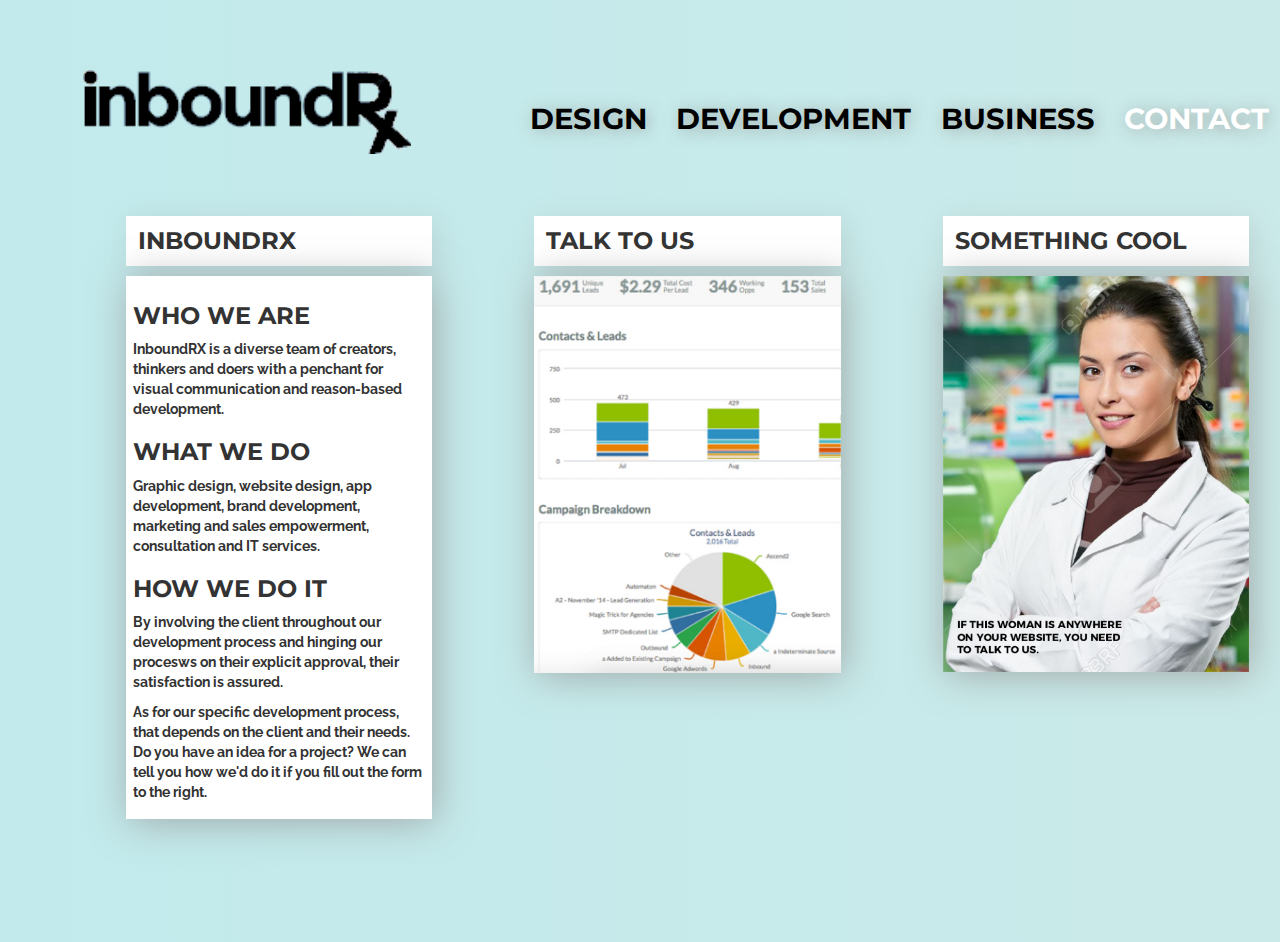
==== contact.html @ 0d72cd39 "add contacts page" ====
<!DOCTYPE html>
<html>
  <head>
    <link href="css/bootstrap.css" rel="stylesheet" type="text/css">
    <link href="css/styles.css" rel="stylesheet" type="text/css">
    <link href="https://fonts.googleapis.com/css?family=Montserrat:700|Raleway:700" rel="stylesheet">
    <meta charset="utf-8">
    <title>InboundRx</title>
  </head>
  <header>
    <div class="row">
      <img class="col-md-3 logo" src="images/logo.png" alt="InboundRx logo">
      <div class="col-md-8 col-md-offset-0 main-navigation">
        <a class="menu-items" href="#">DESIGN</a><a class="menu-items" href="#">DEVELOPMENT</a><a class="menu-items" href="#">BUSINESS</a><a class="menu-items current-page" href="#">CONTACT</a>
      </div>
    </div>
  </header>
  <body>
    <div class="row business-content">
      <div class="col-md-3 box-section">
        <h3 class="section-main-titles">INBOUNDRX</h3>
        <div class="boxed-text">
          <h3 class="boxed-text-header">WHO WE ARE</h3>
          <p class="boxed-text-content">InboundRX is a diverse team of creators, thinkers and doers with a penchant for visual communication and reason-based development.</p>

          <h3 class="boxed-text-header">WHAT WE DO</h3>
          <p class="boxed-text-content">Graphic design, website design, app development, brand development, marketing and sales empowerment, consultation and IT services.</p>

          <h3 class="boxed-text-header">HOW WE DO IT</h3>
          <p class="boxed-text-content">By involving the client throughout our development process and hinging our procesws on their explicit approval, their satisfaction is assured.</p>

          <p class="boxed-text-content">As for our specific development process, that depends on the client and their needs. Do you have an idea for a project? We can tell you how we'd do it if you fill out the form to the right.</p>
        </div>
      </div>
      <div class="col-md-3 col-md-offset-1 box-section">
        <h3 class="section-main-titles">TALK TO US</h3>
        <img class="boxed-image" src="images/business-marketing.png" alt="">
      </div>
      <div class="col-md-3 col-md-offset-1 box-section">
        <h3 class="section-main-titles">SOMETHING COOL</h3>
        <img class="boxed-image" src="images/contact-something-cool.png" alt="">
      </div>
    </div>
  </body>
</html>
---- css/styles.css ----
/*GRADIENT BACKGROUND*/

html, body {
	width: 100%;
	height: 100%;
    margin: 0;
    padding: 0;
}

body {
	background: linear-gradient(90deg, #c2eaec, #f4ebda);
	background-size: 600% 600%;
	-webkit-animation: Gradient 20s ease infinite;
	-moz-animation: Gradient 20s ease infinite;
	animation: Gradient 20s ease infinite;
}

@-webkit-keyframes Gradient {
	0%{background-position:0% 50%}
	50%{background-position:100% 50%}
	100%{background-position:0% 50%}
}

@-moz-keyframes Gradient {
	0%{background-position:0% 50%}
	50%{background-position:100% 50%}
	100%{background-position:0% 50%}
}

@keyframes Gradient {
	0%{background-position:0% 50%}
	50%{background-position:100% 50%}
	100%{background-position:0% 50%}
}

/*HEADER*/

header > .row {
  margin-top: 3em;
  margin-bottom: 3em;
}
.menu-items {
  font-family: 'Montserrat', sans-serif;
  font-size: 2.1em;
  margin-right: .5em;
  margin-left: .5em;
  font-weight: bold;
  color: black;
  text-shadow: 2px 2px 15px rgba(150, 150, 150, 0.77);
}

.current-page {
  color: white !important;
}

.main-navigation {
  margin-top: 4em;
  text-align: right;
}

a:hover {
  font-family: 'Montserrat', sans-serif;
  font-size: 2.1em;
  color: white !important;
  font-weight: normal;
  font-weight: bold;
  text-shadow: 2px 2px 15px rgba(150, 150, 150, 0.77);
}

a {
  text-decoration: none !important;
}

a:visited {
  color: black;
}

.logo {
  margin-left: 3em;
  margin-top: 2em;
}


/*BODY*/
body {
  margin-left: 4em;
  margin-right: 4em;
}

.section-main-titles {
  background: white;
  font-weight: bolder;
  font-family: 'Montserrat', sans-serif;
  margin-right: 3em;
  padding: .5em;
  width: 100%;
  box-shadow: .2em .2em 26px 0px rgba(150,150,150,0.25);
}

.boxed-text {
  width: 100%;
  box-shadow: .2em .2em 37px rgba(150, 150, 150,0.80);
  background: white;
  margin-right: 3em;
  padding: .5em;
}

.boxed-text-content {
  font-weight: bolder !important;
  font-family: 'Raleway', sans-serif;
}

.boxed-text-header {
  font-weight: bolder;
  font-family: 'Montserrat', sans-serif;
}

.boxed-image {
  width: 100%;
  box-shadow: .2em .2em 37px rgba(150, 150, 150,0.80);
}

.business-content {
  margin-top: 2em;
  margin-bottom: 10em;
  margin-left: 5em;
}
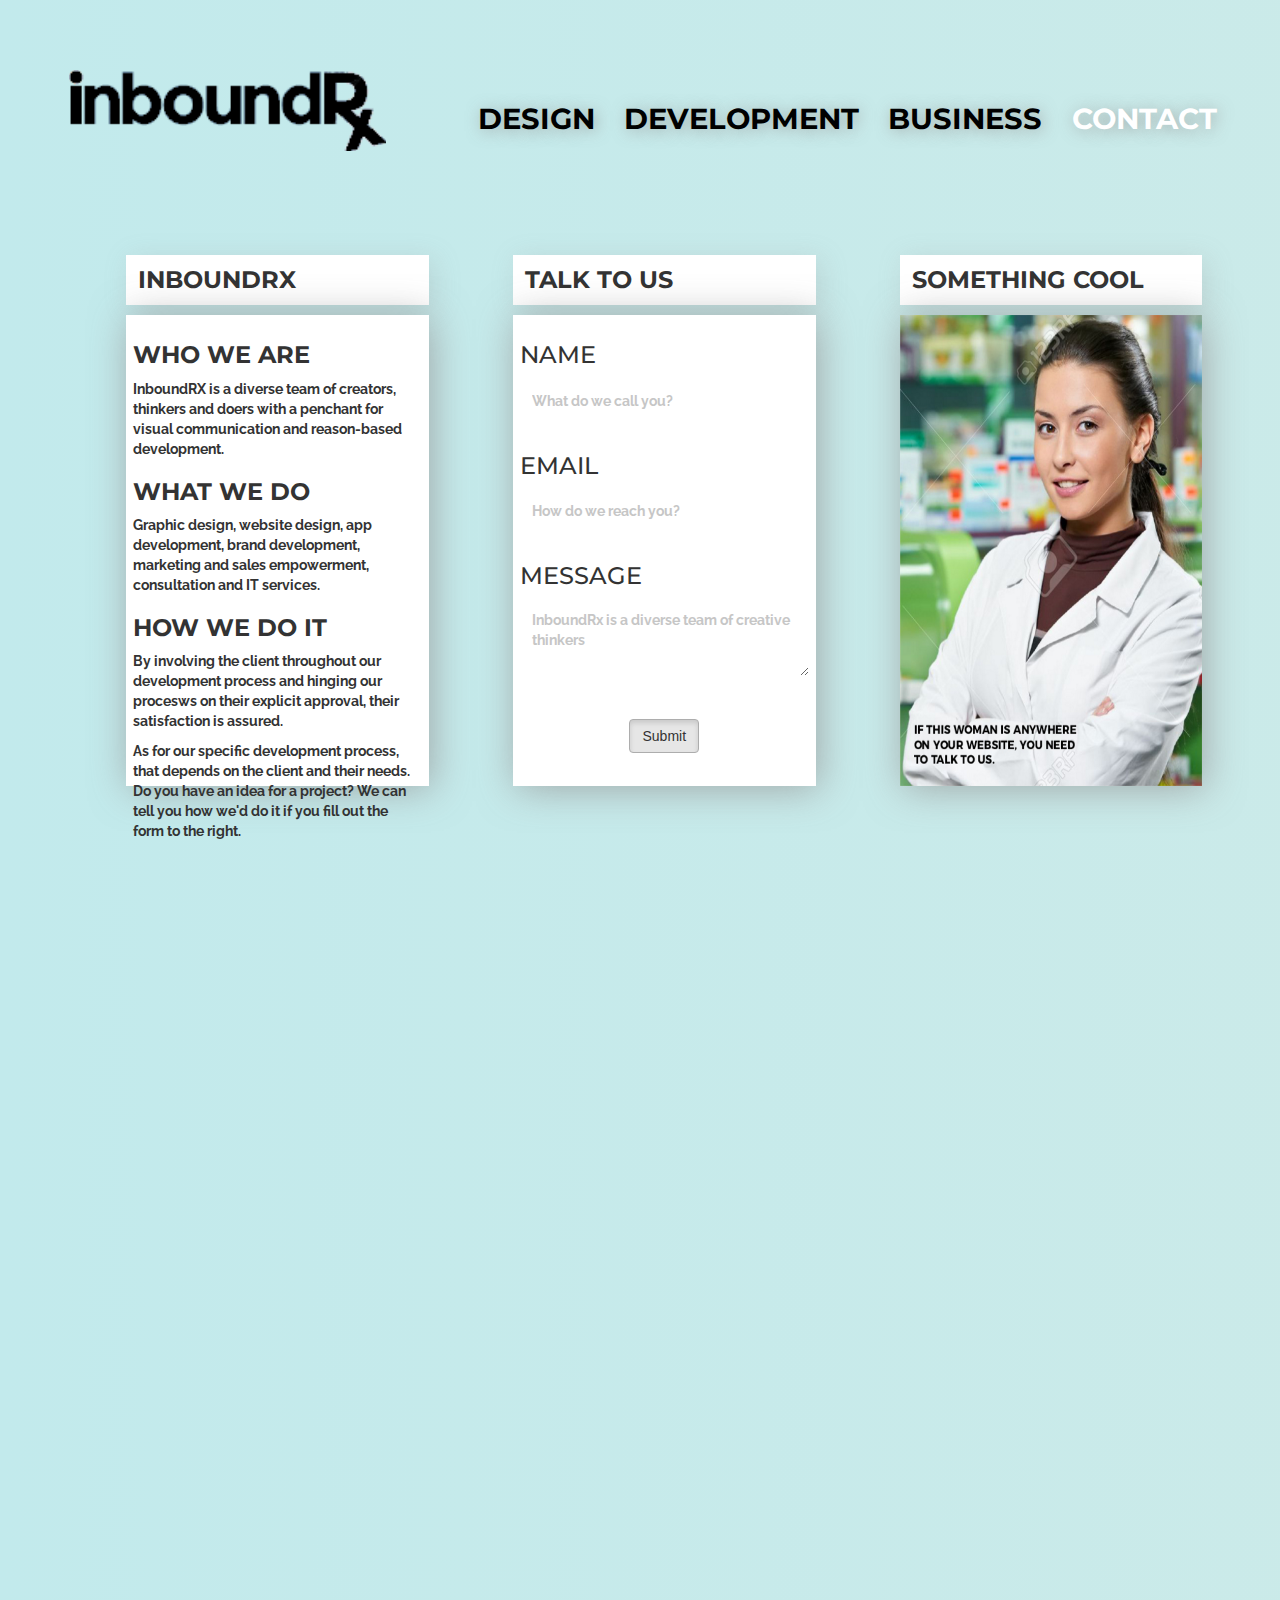
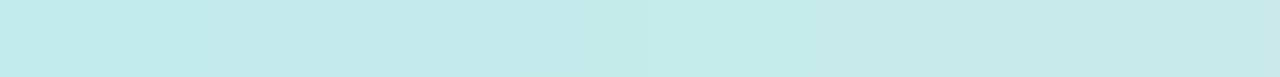
==== commit 01de130f: "add completed contacts page" ====
--- a/contact.html
+++ b/contact.html
@@ -34,7 +34,24 @@
       </div>
       <div class="col-md-3 col-md-offset-1 box-section">
         <h3 class="section-main-titles">TALK TO US</h3>
-        <img class="boxed-image" src="images/business-marketing.png" alt="">
+        <div class="boxed-text">
+          <form>
+            <div class="form-group">
+              <label for="userName"><h3>NAME</h3></label>
+              <input type="text" class="form-control" id="userName" placeholder="What do we call you?">
+            </div>
+            <div class="form-group">
+              <label for="userEmail"><h3>EMAIL</h3></label>
+              <input type="email" class="form-control" id="userEmail" placeholder="How do we reach you?">
+            </div>
+            <div class="form-group">
+              <label for="userMessage"><h3>MESSAGE</h3></label>
+              <textarea class="form-control" rows="3" placeholder="InboundRx is a diverse team of creative thinkers"></textarea>
+
+            </div>
+            <button type="submit" class="btn btn-default active">Submit</button>
+            </form>
+        </div>
       </div>
       <div class="col-md-3 col-md-offset-1 box-section">
         <h3 class="section-main-titles">SOMETHING COOL</h3>
--- a/css/styles.css
+++ b/css/styles.css
@@ -1,13 +1,14 @@
 /*GRADIENT BACKGROUND*/
 
-html, body {
+/*html, body {
 	width: 100%;
 	height: 100%;
     margin: 0;
     padding: 0;
-}
+}*/
 
 body {
+  margin-left: 3em;
 	background: linear-gradient(90deg, #c2eaec, #f4ebda);
 	background-size: 600% 600%;
 	-webkit-animation: Gradient 20s ease infinite;
@@ -82,10 +83,6 @@
 
 
 /*BODY*/
-body {
-  margin-left: 4em;
-  margin-right: 4em;
-}
 
 .section-main-titles {
   background: white;
@@ -99,6 +96,7 @@
 
 .boxed-text {
   width: 100%;
+  height: 33.6em;
   box-shadow: .2em .2em 37px rgba(150, 150, 150,0.80);
   background: white;
   margin-right: 3em;
@@ -110,18 +108,40 @@
   font-family: 'Raleway', sans-serif;
 }
 
-.boxed-text-header {
-  font-weight: bolder;
-  font-family: 'Montserrat', sans-serif;
+.boxed-text-header, form > div > label {
+  font-weight: bolder !important;
+  font-family: 'Montserrat', sans-serif !important;
 }
 
 .boxed-image {
   width: 100%;
+  height: 33.6em;
   box-shadow: .2em .2em 37px rgba(150, 150, 150,0.80);
+}
+
+.box-section {
+  margin: 3em;
+  height: 90em !important;
 }
 
 .business-content {
   margin-top: 2em;
   margin-bottom: 10em;
-  margin-left: 5em;
+  margin-left: 3em;
 }
+
+.form-control {
+  border: none;
+  font-weight: bolder !important;
+  font-family: 'Raleway', sans-serif;
+  -webkit-box-shadow: none;
+}
+
+.form-control::-webkit-input-placeholder {
+  color: #C6C6C6;
+}
+
+button {
+  margin-left: 38%;
+  margin-top: 2em;
+}
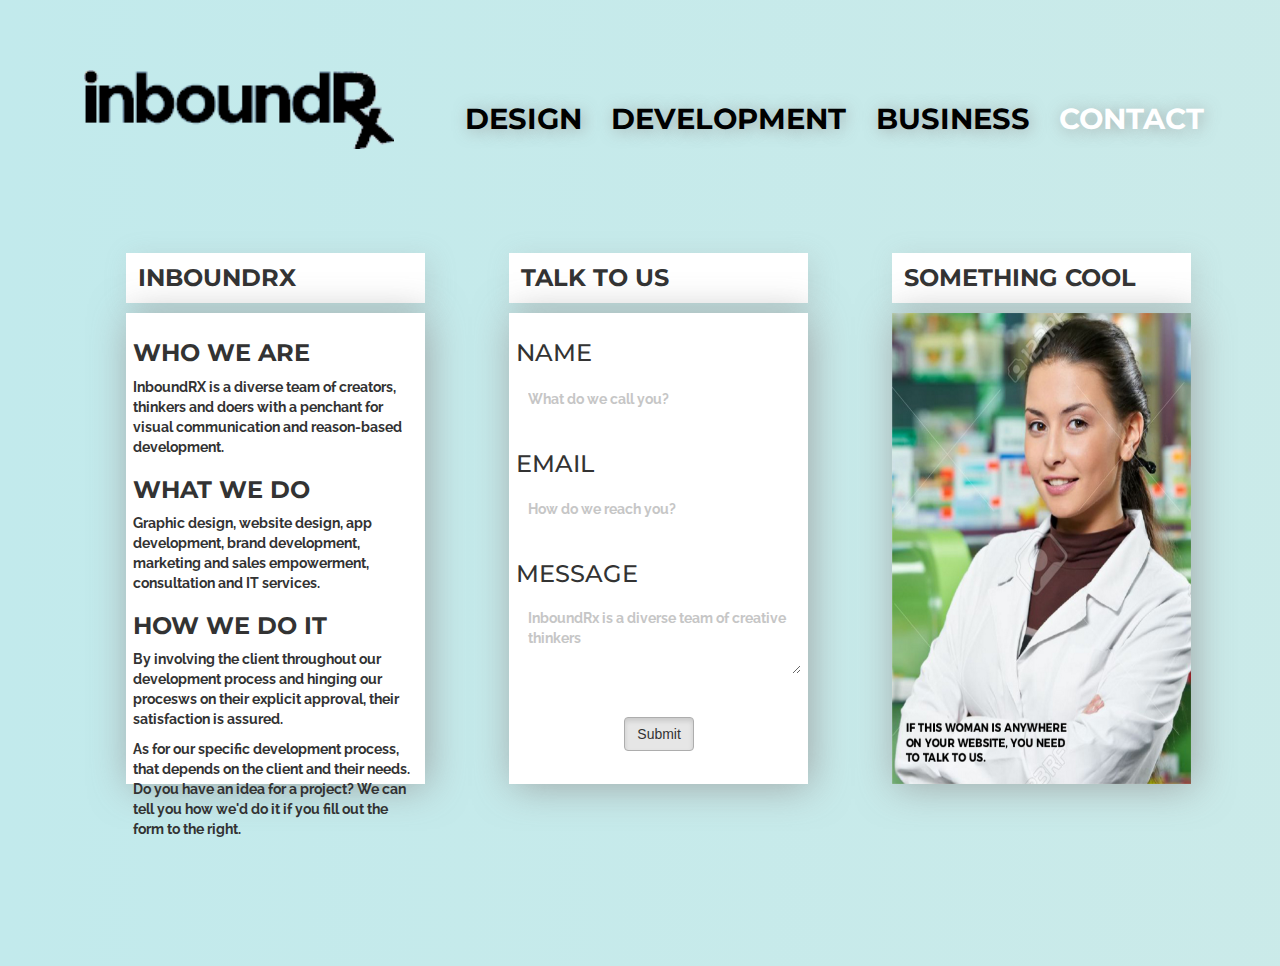
==== commit a9f3b260: "add a tags and links" ====
--- a/contact.html
+++ b/contact.html
@@ -11,7 +11,7 @@
     <div class="row">
       <img class="col-md-3 logo" src="images/logo.png" alt="InboundRx logo">
       <div class="col-md-8 col-md-offset-0 main-navigation">
-        <a class="menu-items" href="#">DESIGN</a><a class="menu-items" href="#">DEVELOPMENT</a><a class="menu-items" href="#">BUSINESS</a><a class="menu-items current-page" href="#">CONTACT</a>
+        <a class="menu-items" href="design.html">DESIGN</a><a class="menu-items" href="development.html">DEVELOPMENT</a><a class="menu-items" href="index.html">BUSINESS</a><a class="menu-items current-page" href="contact.html">CONTACT</a>
       </div>
     </div>
   </header>
--- a/css/styles.css
+++ b/css/styles.css
@@ -1,11 +1,7 @@
-/*GRADIENT BACKGROUND*/
-
-/*html, body {
-	width: 100%;
-	height: 100%;
-    margin: 0;
-    padding: 0;
-}*/
+.row  {
+  margin-left: 0px;
+  margin-right: 0px;
+}
 
 body {
   margin-left: 3em;
@@ -121,7 +117,6 @@
 
 .box-section {
   margin: 3em;
-  height: 90em !important;
 }
 
 .business-content {
@@ -145,3 +140,50 @@
   margin-left: 38%;
   margin-top: 2em;
 }
+
+.page-subheaders {
+  margin-top: 5em;
+  margin-left: 3em;
+}
+
+.page-detail {
+  margin-bottom: 10em;
+  background: white;
+  margin-left: -3em;
+  padding-top: 2em;
+  height: 44em;
+}
+
+.margin-offset {
+  margin-left: 6em;
+}
+
+.current-subfolder {
+  color: #B3B3B3;
+}
+
+.mini-box {
+  box-shadow: .2em .2em 37px rgba(150, 150, 150,0.80);
+  margin-bottom: 2em;
+  margin-left: 4.5em;
+  margin-right: 1em;
+}
+
+.mini-box-text {
+  padding-left: .5em;
+  padding-bottom: .75em;
+}
+
+.mini-boxed-image {
+  width: 100%;
+  height: 19.5em;
+}
+
+.scroll {
+  overflow-y: scroll;
+  height: 40em;
+}
+
+.north {
+  height: 7.4em;
+}
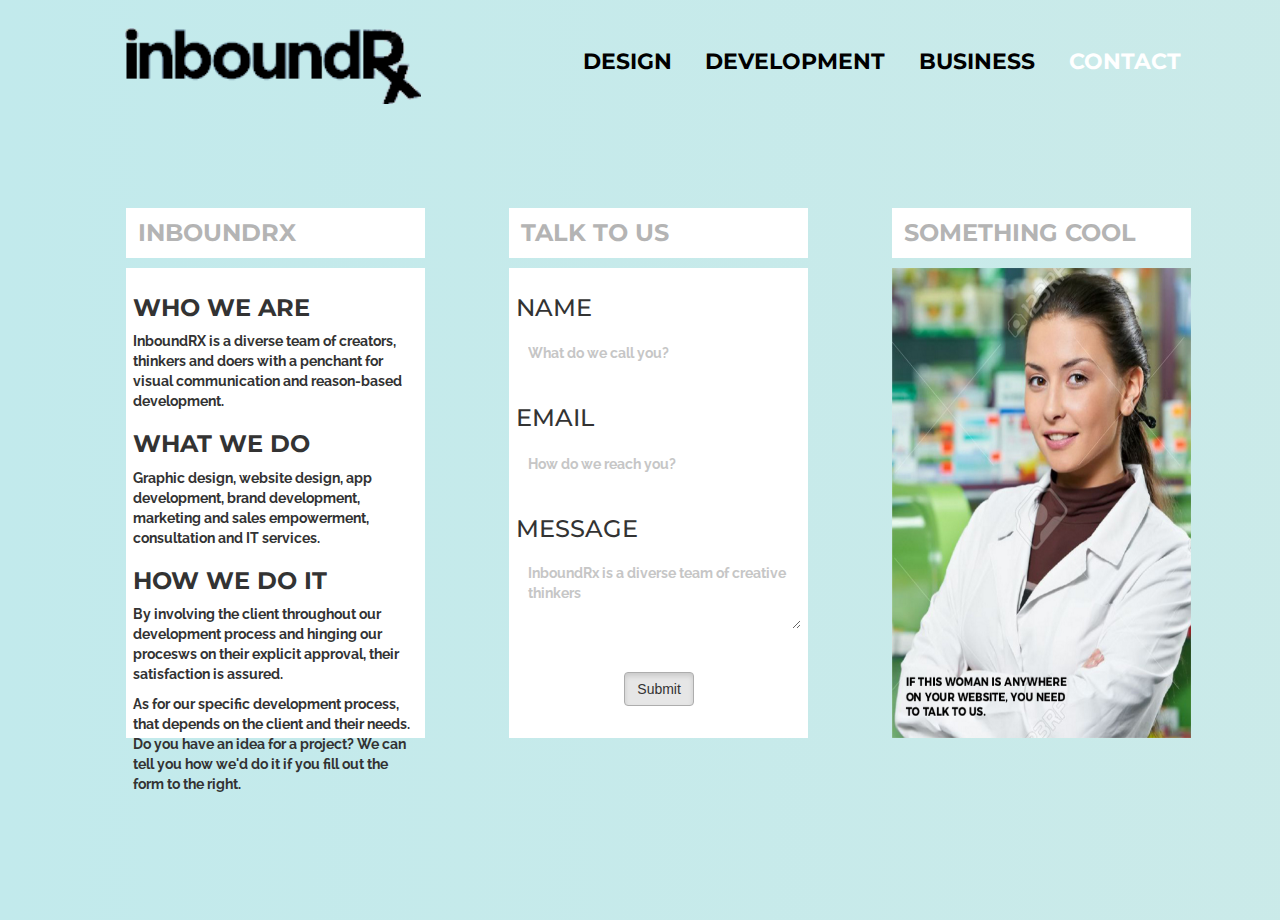
==== commit d75879bf: "change column size on main nav" ====
--- a/contact.html
+++ b/contact.html
@@ -10,7 +10,16 @@
   <header>
     <div class="row">
       <img class="col-md-3 logo" src="images/logo.png" alt="InboundRx logo">
-      <div class="col-md-8 col-md-offset-0 main-navigation">
+      <div class="dropdown col-md 8">
+        <span><img src="images/dropdown.png" alt=""></span>
+        <div class="dropdown-content">
+          <p><a class="menu-items" href="design.html">DESIGN</a></p>
+          <p><a class="menu-items" href="development.html">DEVELOPMENT</a></p>
+          <p><a class="menu-items" href="index.html">BUSINESS</a></p>
+          <p><a class="menu-items" href="contact.html">CONTACT</a></p>
+        </div>
+      </div>
+      <div class="col-md-7 col-md-offset-0 main-navigation">
         <a class="menu-items" href="design.html">DESIGN</a><a class="menu-items" href="development.html">DEVELOPMENT</a><a class="menu-items" href="index.html">BUSINESS</a><a class="menu-items current-page" href="contact.html">CONTACT</a>
       </div>
     </div>
--- a/css/styles.css
+++ b/css/styles.css
@@ -30,20 +30,52 @@
 	100%{background-position:0% 50%}
 }
 
+a:-webkit-any-link {
+  text-decoration: none;
+  color: black;
+}
+
+/*DROPDOWN*/
+.dropdown {
+    position: relative;
+    display: inline-block;
+    float: right;
+    display: none;
+    margin-top: 2em;
+    margin-right: 2em;
+}
+
+.dropdown-content {
+    margin-right: 2em;
+    float: left;
+    display: none;
+
+    background-color: #f9f9f9;
+    min-width: 160px;
+    /*box-shadow: 0px 8px 16px 0px rgba(0,0,0,0.2);*/
+    padding: 12px 16px;
+    z-index: 1;
+}
+
+.dropdown:hover .dropdown-content {
+    display: block;
+}
+
 /*HEADER*/
 
 header > .row {
-  margin-top: 3em;
   margin-bottom: 3em;
+  margin-right: 1.9em;
+  margin-left: 1.9em;
 }
 .menu-items {
   font-family: 'Montserrat', sans-serif;
-  font-size: 2.1em;
-  margin-right: .5em;
+  font-size: 1.6em;
+  margin-right: 1em;
   margin-left: .5em;
   font-weight: bold;
   color: black;
-  text-shadow: 2px 2px 15px rgba(150, 150, 150, 0.77);
+  /*text-shadow: 2px 2px 15px rgba(150, 150, 150, 0.77);*/
 }
 
 .current-page {
@@ -51,49 +83,44 @@
 }
 
 .main-navigation {
-  margin-top: 4em;
+  margin-top: 3.2em;
   text-align: right;
 }
 
-a:hover {
+header > div > div > a:hover {
+  color: white !important;
+  font-weight: bold;
+  /*text-shadow: 2px 2px 15px rgba(150, 150, 150, 0.77);*/
+}
+
+.box-section > a:hover, .subpage-link > h3:hover {
   font-family: 'Montserrat', sans-serif;
-  font-size: 2.1em;
-  color: white !important;
-  font-weight: normal;
-  font-weight: bold;
-  text-shadow: 2px 2px 15px rgba(150, 150, 150, 0.77);
-}
-
-a {
-  text-decoration: none !important;
-}
-
-a:visited {
-  color: black;
+  color: black !important;
 }
 
 .logo {
-  margin-left: 3em;
-  margin-top: 2em;
-}
-
+  margin-top: 2em;
+  margin-left: 4em;
+  margin-right: 6.5em;
+}
 
 /*BODY*/
 
 .section-main-titles {
+  color: #B4B4B4 !important;
   background: white;
   font-weight: bolder;
   font-family: 'Montserrat', sans-serif;
   margin-right: 3em;
   padding: .5em;
   width: 100%;
-  box-shadow: .2em .2em 26px 0px rgba(150,150,150,0.25);
+  /*box-shadow: .2em .2em 26px 0px rgba(150,150,150,0.25);*/
 }
 
 .boxed-text {
   width: 100%;
   height: 33.6em;
-  box-shadow: .2em .2em 37px rgba(150, 150, 150,0.80);
+  /*box-shadow: .2em .2em 37px rgba(150, 150, 150,0.80);*/
   background: white;
   margin-right: 3em;
   padding: .5em;
@@ -112,7 +139,7 @@
 .boxed-image {
   width: 100%;
   height: 33.6em;
-  box-shadow: .2em .2em 37px rgba(150, 150, 150,0.80);
+  /*box-shadow: .2em .2em 37px rgba(150, 150, 150,0.80);*/
 }
 
 .box-section {
@@ -142,7 +169,7 @@
 }
 
 .page-subheaders {
-  margin-top: 5em;
+  margin-top: 2em;
   margin-left: 3em;
 }
 
@@ -159,11 +186,11 @@
 }
 
 .current-subfolder {
-  color: #B3B3B3;
+  color: black !important;
 }
 
 .mini-box {
-  box-shadow: .2em .2em 37px rgba(150, 150, 150,0.80);
+  /*box-shadow: .2em .2em 37px rgba(150, 150, 150,0.80);*/
   margin-bottom: 2em;
   margin-left: 4.5em;
   margin-right: 1em;
@@ -179,11 +206,23 @@
   height: 19.5em;
 }
 
-.scroll {
-  overflow-y: scroll;
-  height: 40em;
-}
-
-.north {
-  height: 7.4em;
-}
+@media screen and (max-width: 1110px) {
+  body > div > .col-md-3 {
+    width: 80%;
+  }
+  .main-navigation {
+    display: none;
+  }
+  .dropdown {
+    display: block;
+  }
+}
+
+@media screen and (max-width: 580px) {
+  .boxed-image {
+    display: none;
+  }
+  body > div > .col-md-3 {
+    margin-left: 0em;
+  }
+}
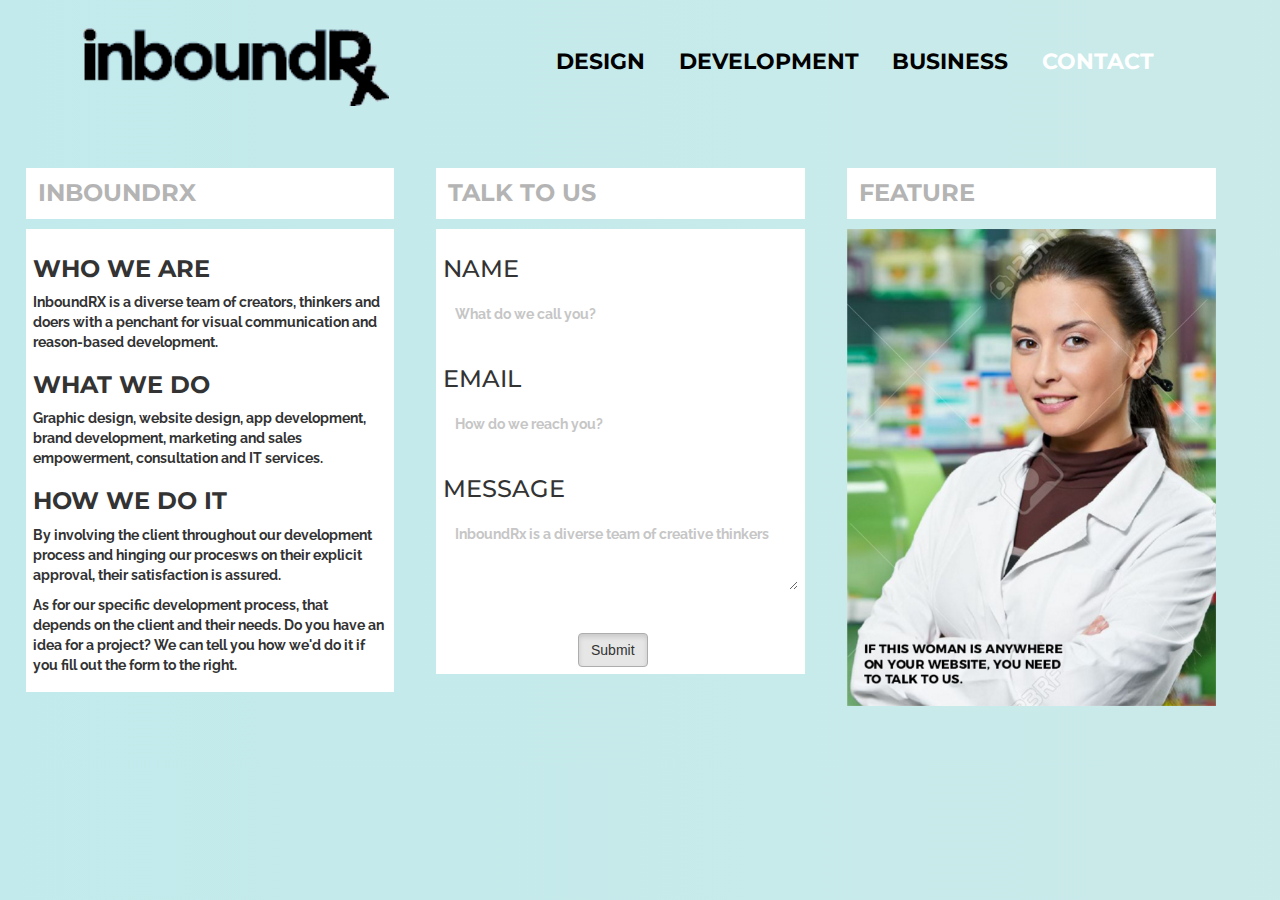
==== commit c9ca2b7a: "redue site for responsive scaled images" ====
--- a/contact.html
+++ b/contact.html
@@ -3,14 +3,14 @@
   <head>
     <link href="css/bootstrap.css" rel="stylesheet" type="text/css">
     <link href="css/styles.css" rel="stylesheet" type="text/css">
-    <link href="https://fonts.googleapis.com/css?family=Montserrat:700|Raleway:700" rel="stylesheet">
+    <link href="https://fonts.googleapis.com/css?family=Montserrat|Raleway" rel="stylesheet">
     <meta charset="utf-8">
     <title>InboundRx</title>
   </head>
   <header>
     <div class="row">
-      <img class="col-md-3 logo" src="images/logo.png" alt="InboundRx logo">
-      <div class="dropdown col-md 8">
+      <img class="col-xs-3 logo" src="images/logo.png" alt="InboundRx logo">
+      <div class="dropdown col-xs 8">
         <span><img src="images/dropdown.png" alt=""></span>
         <div class="dropdown-content">
           <p><a class="menu-items" href="design.html">DESIGN</a></p>
@@ -19,14 +19,14 @@
           <p><a class="menu-items" href="contact.html">CONTACT</a></p>
         </div>
       </div>
-      <div class="col-md-7 col-md-offset-0 main-navigation">
+      <div class="col-xs-7 col-xs-offset-0 main-navigation">
         <a class="menu-items" href="design.html">DESIGN</a><a class="menu-items" href="development.html">DEVELOPMENT</a><a class="menu-items" href="index.html">BUSINESS</a><a class="menu-items current-page" href="contact.html">CONTACT</a>
       </div>
     </div>
   </header>
   <body>
     <div class="row business-content">
-      <div class="col-md-3 box-section">
+      <div class="col-xs-3 box-section">
         <h3 class="section-main-titles">INBOUNDRX</h3>
         <div class="boxed-text">
           <h3 class="boxed-text-header">WHO WE ARE</h3>
@@ -41,7 +41,7 @@
           <p class="boxed-text-content">As for our specific development process, that depends on the client and their needs. Do you have an idea for a project? We can tell you how we'd do it if you fill out the form to the right.</p>
         </div>
       </div>
-      <div class="col-md-3 col-md-offset-1 box-section">
+      <div class="col-xs-3 box-section center-box">
         <h3 class="section-main-titles">TALK TO US</h3>
         <div class="boxed-text">
           <form>
@@ -56,14 +56,13 @@
             <div class="form-group">
               <label for="userMessage"><h3>MESSAGE</h3></label>
               <textarea class="form-control" rows="3" placeholder="InboundRx is a diverse team of creative thinkers"></textarea>
-
             </div>
             <button type="submit" class="btn btn-default active">Submit</button>
-            </form>
+          </form>
         </div>
       </div>
-      <div class="col-md-3 col-md-offset-1 box-section">
-        <h3 class="section-main-titles">SOMETHING COOL</h3>
+      <div class="col-xs-3 box-section">
+        <h3 class="section-main-titles">FEATURE</h3>
         <img class="boxed-image" src="images/contact-something-cool.png" alt="">
       </div>
     </div>
--- a/css/styles.css
+++ b/css/styles.css
@@ -1,10 +1,11 @@
-.row  {
-  margin-left: 0px;
-  margin-right: 0px;
+html {
+    -webkit-box-sizing: border-box; /* Safari/Chrome, other WebKit */
+    -moz-box-sizing: border-box;    /* Firefox */
+    box-sizing: border-box;
 }
 
 body {
-  margin-left: 3em;
+
 	background: linear-gradient(90deg, #c2eaec, #f4ebda);
 	background-size: 600% 600%;
 	-webkit-animation: Gradient 20s ease infinite;
@@ -37,7 +38,7 @@
 
 /*DROPDOWN*/
 .dropdown {
-    position: relative;
+    position: absolute;
     display: inline-block;
     float: right;
     display: none;
@@ -47,7 +48,7 @@
 
 .dropdown-content {
     margin-right: 2em;
-    float: left;
+
     display: none;
 
     background-color: #f9f9f9;
@@ -64,9 +65,7 @@
 /*HEADER*/
 
 header > .row {
-  margin-bottom: 3em;
-  margin-right: 1.9em;
-  margin-left: 1.9em;
+  margin: 0em 1.9em 3em 1.9em;
 }
 .menu-items {
   font-family: 'Montserrat', sans-serif;
@@ -74,7 +73,6 @@
   margin-right: 1em;
   margin-left: .5em;
   font-weight: bold;
-  color: black;
   /*text-shadow: 2px 2px 15px rgba(150, 150, 150, 0.77);*/
 }
 
@@ -85,6 +83,7 @@
 .main-navigation {
   margin-top: 3.2em;
   text-align: right;
+  padding-right: 1.4em;
 }
 
 header > div > div > a:hover {
@@ -119,7 +118,6 @@
 
 .boxed-text {
   width: 100%;
-  height: 33.6em;
   /*box-shadow: .2em .2em 37px rgba(150, 150, 150,0.80);*/
   background: white;
   margin-right: 3em;
@@ -138,18 +136,24 @@
 
 .boxed-image {
   width: 100%;
-  height: 33.6em;
-  /*box-shadow: .2em .2em 37px rgba(150, 150, 150,0.80);*/
+  height: auto;
 }
 
 .box-section {
-  margin: 3em;
+  width: 30%;
+}
+
+.center-box {
+  margin: 0em 3em 0em 3em;
 }
 
 .business-content {
-  margin-top: 2em;
-  margin-bottom: 10em;
-  margin-left: 3em;
+  display: block;
+  margin: 0em 2% 7em 2%;
+}
+
+.tiles {
+  margin-left: 3em !important;
 }
 
 .form-control {
@@ -168,11 +172,6 @@
   margin-top: 2em;
 }
 
-.page-subheaders {
-  margin-top: 2em;
-  margin-left: 3em;
-}
-
 .page-detail {
   margin-bottom: 10em;
   background: white;
@@ -192,13 +191,16 @@
 .mini-box {
   /*box-shadow: .2em .2em 37px rgba(150, 150, 150,0.80);*/
   margin-bottom: 2em;
-  margin-left: 4.5em;
   margin-right: 1em;
+  width: 100%;
+  background: white;
+  height: 30em;
 }
 
 .mini-box-text {
   padding-left: .5em;
   padding-bottom: .75em;
+  background: white;
 }
 
 .mini-boxed-image {
@@ -206,23 +208,93 @@
   height: 19.5em;
 }
 
-@media screen and (max-width: 1110px) {
-  body > div > .col-md-3 {
-    width: 80%;
-  }
-  .main-navigation {
-    display: none;
-  }
-  .dropdown {
-    display: block;
-  }
-}
-
-@media screen and (max-width: 580px) {
-  .boxed-image {
-    display: none;
-  }
-  body > div > .col-md-3 {
-    margin-left: 0em;
-  }
-}
+/*SCROLL*/
+
+.scrollbar {
+  overflow-y: scroll;
+  height: 30em;
+}
+
+#style-3::-webkit-scrollbar-track
+{
+	-webkit-box-shadow: inset 0 0 6px rgba(0,0,0,0.3);
+	background-color: #F5F5F5;
+}
+
+#style-3::-webkit-scrollbar
+{
+	width: 6px;
+	background-color: #F5F5F5;
+}
+
+#style-3::-webkit-scrollbar-thumb
+{
+	background-color: #B4B4B4;
+}
+
+/*@media screen and (min-width: 1850px) {*/
+/*  header > div > .col-md-7, header > div > .col-md-xs {*/
+/*    width: 90%;*/
+/*  }*/
+/*}*/
+
+/*@media screen and (min-width: 1050px) {*/
+/*  .boxed-text {*/
+/*    font-size: inherit;*/
+/*  }*/
+/*  body {*/
+/*    width: 90%;*/
+/*    margin: 16px auto;*/
+/*    padding: 16px;*/
+/*    position:relative;*/
+/*  }*/
+/*}*/
+
+/*@media screen and (min-width: 1275px) {*/
+/*  body {*/
+/*    margin-left: 0em;*/
+/*  }*/
+
+/*  .box-section {*/
+/*    margin-right: 3.7%;*/
+/*    margin-left: 3.7%;*/
+/*  }*/
+/*  .main-navigation {*/
+/*    display: none;*/
+/*  }*/
+
+/*  .dropdown {*/
+/*    display: block;*/
+/*  }*/
+/*}*/
+
+/*@media screen and (max-width: 1051px) {*/
+/*  .box-section {*/
+/*    width: 25%;*/
+/*  }*/
+/*}*/
+
+/*@media screen and (max-width: 900px) {*/
+/*  .section-main-titles {*/
+/*    font-size: medium;*/
+/*  }*/
+/*}*/
+
+/*@media screen and (max-width: 680px) {*/
+/*  .boxed-image {*/
+/*    display: none;*/
+/*  }*/
+
+/*  .box-section {*/
+/*    width: 80%;*/
+/*    margin-right: 4em;*/
+/*  }*/
+
+/*  .section-main-titles {*/
+/*    margin-right: 4em;*/
+/*  }*/
+
+/*  .logo {*/
+/*    margin-left: 2em !important;*/
+/*  }*/
+/*}*/
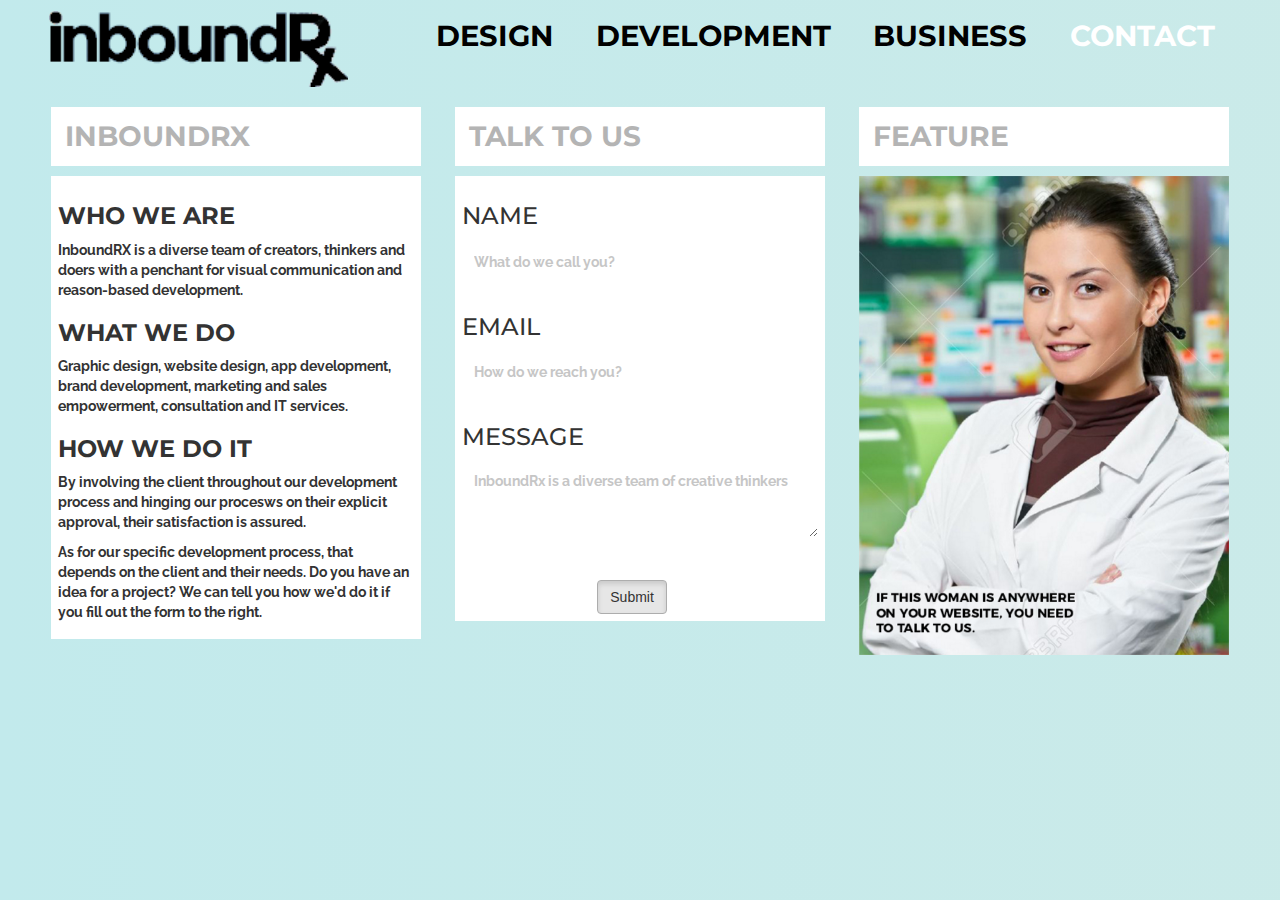
==== commit 4b71f627: "add media queries to header text" ====
--- a/contact.html
+++ b/contact.html
@@ -9,18 +9,17 @@
   </head>
   <header>
     <div class="row">
-      <img class="col-xs-3 logo" src="images/logo.png" alt="InboundRx logo">
-      <div class="dropdown col-xs 8">
-        <span><img src="images/dropdown.png" alt=""></span>
-        <div class="dropdown-content">
-          <p><a class="menu-items" href="design.html">DESIGN</a></p>
-          <p><a class="menu-items" href="development.html">DEVELOPMENT</a></p>
-          <p><a class="menu-items" href="index.html">BUSINESS</a></p>
-          <p><a class="menu-items" href="contact.html">CONTACT</a></p>
-        </div>
+      <div class="col-xs-3">
+        <img class="logo" src="images/logo.png" alt="InboundRx logo">
       </div>
-      <div class="col-xs-7 col-xs-offset-0 main-navigation">
-        <a class="menu-items" href="design.html">DESIGN</a><a class="menu-items" href="development.html">DEVELOPMENT</a><a class="menu-items" href="index.html">BUSINESS</a><a class="menu-items current-page" href="contact.html">CONTACT</a>
+      <div class="col-xs-9 header-right">
+        <a class="menu-items" href="design.html">DESIGN</a><a class="menu-items" href="development.html">DEVELOPMENT</a><a class="menu-items" href="index.html">BUSINESS</a><a class="menu-items current-page" href="contact.html">CONTACT</a></div>
+      <span class="dropdown"><img src="images/dropdown.png" alt=""></span>
+      <div class="dropdown-content">
+        <p><a class="menu-items" href="design.html">DESIGN</a></p>
+        <p><a class="menu-items" href="development.html">DEVELOPMENT</a></p>
+        <p><a class="menu-items" href="index.html">BUSINESS</a></p>
+        <p><a class="menu-items" href="contact.html">CONTACT</a></p>
       </div>
     </div>
   </header>
--- a/css/styles.css
+++ b/css/styles.css
@@ -1,36 +1,32 @@
+
+/*GRADIENT BACKGROUND*/
 html {
     -webkit-box-sizing: border-box; /* Safari/Chrome, other WebKit */
     -moz-box-sizing: border-box;    /* Firefox */
     box-sizing: border-box;
 }
-
 body {
-
 	background: linear-gradient(90deg, #c2eaec, #f4ebda);
 	background-size: 600% 600%;
 	-webkit-animation: Gradient 20s ease infinite;
 	-moz-animation: Gradient 20s ease infinite;
 	animation: Gradient 20s ease infinite;
 }
-
 @-webkit-keyframes Gradient {
 	0%{background-position:0% 50%}
 	50%{background-position:100% 50%}
 	100%{background-position:0% 50%}
 }
-
 @-moz-keyframes Gradient {
 	0%{background-position:0% 50%}
 	50%{background-position:100% 50%}
 	100%{background-position:0% 50%}
 }
-
 @keyframes Gradient {
 	0%{background-position:0% 50%}
 	50%{background-position:100% 50%}
 	100%{background-position:0% 50%}
 }
-
 a:-webkit-any-link {
   text-decoration: none;
   color: black;
@@ -48,9 +44,7 @@
 
 .dropdown-content {
     margin-right: 2em;
-
     display: none;
-
     background-color: #f9f9f9;
     min-width: 160px;
     /*box-shadow: 0px 8px 16px 0px rgba(0,0,0,0.2);*/
@@ -64,9 +58,6 @@
 
 /*HEADER*/
 
-header > .row {
-  margin: 0em 1.9em 3em 1.9em;
-}
 .menu-items {
   font-family: 'Montserrat', sans-serif;
   font-size: 1.6em;
@@ -80,11 +71,11 @@
   color: white !important;
 }
 
-.main-navigation {
+/*.main-navigation {
   margin-top: 3.2em;
   text-align: right;
   padding-right: 1.4em;
-}
+}*/
 
 header > div > div > a:hover {
   color: white !important;
@@ -98,9 +89,19 @@
 }
 
 .logo {
-  margin-top: 2em;
-  margin-left: 4em;
-  margin-right: 6.5em;
+  text-align: left;
+  width: 100%;
+  height: auto;
+}
+
+header {
+  margin: 4em 4% 2em 5%;
+}
+
+.header-right {
+  text-align: right;
+  padding-top: 1em;
+  font-size: 120%;
 }
 
 /*BODY*/
@@ -140,16 +141,16 @@
 }
 
 .box-section {
-  width: 30%;
+  width: 31.4%;
 }
 
 .center-box {
-  margin: 0em 3em 0em 3em;
+  margin: 0em 2.9% 0em 2.9%;
 }
 
 .business-content {
   display: block;
-  margin: 0em 2% 7em 2%;
+  margin: 0em 4% 7em 4%;
 }
 
 .tiles {
@@ -214,22 +215,121 @@
   overflow-y: scroll;
   height: 30em;
 }
-
 #style-3::-webkit-scrollbar-track
 {
 	-webkit-box-shadow: inset 0 0 6px rgba(0,0,0,0.3);
 	background-color: #F5F5F5;
 }
-
 #style-3::-webkit-scrollbar
 {
 	width: 6px;
 	background-color: #F5F5F5;
 }
-
 #style-3::-webkit-scrollbar-thumb
 {
 	background-color: #B4B4B4;
+}
+
+@media screen and (min-width: 0px) {
+  .section-main-titles {
+    font-size: .6em;
+  }
+  .header-right {
+    padding-top: 0.7em;
+  }
+  .menu-items {
+    font-size: 0.4em;
+  }
+  header {
+    margin-bottom: 0em;
+    margin-top: .5em;
+  }
+}
+
+@media screen and (min-width: 420px) {
+  .section-main-titles {
+    font-size: .8em;
+  }
+  .header-right {
+    padding-top: 0.5em;
+  }
+  .menu-items {
+    font-size: 0.6em;
+  }
+  header {
+    margin-bottom: 0em;
+    margin-top: .8em;
+  }
+}
+
+@media screen and (min-width: 530px) {
+  .section-main-titles {
+    font-size: 1em;
+  }
+  .header-right {
+    padding-top: 0.3em;
+  }
+  .menu-items {
+    font-size: 0.8em;
+  }
+  header {
+    margin-bottom: 0em;
+    margin-top: .8em;
+  }
+}
+
+@media screen and (min-width: 700px) {
+  .section-main-titles {
+    font-size: 1.4em;
+  }
+  .menu-items {
+    font-size: 1em;
+  }
+}
+
+@media screen and (min-width: 900px) {
+  .section-main-titles {
+    font-size: 1.6em;
+  }
+  .menu-items {
+    font-size: 1.2em;
+  }
+}
+
+@media screen and (min-width: 975px) {
+  .section-main-titles {
+    font-size: 1.8em;
+  }
+  .menu-items {
+    font-size: 1.3em;
+  }
+}
+
+@media screen and (min-width: 1200px) {
+  .section-main-titles {
+    font-size: 2em;
+  }
+  .menu-items {
+    font-size: 1.7em;
+  }
+}
+
+@media screen and (min-width: 1700px) {
+  .section-main-titles {
+    font-size: 2.7em;
+  }
+  .menu-items {
+    font-size: 2em;
+  }
+}
+
+@media screen and (min-width: 2300px) {
+  .section-main-titles {
+    font-size: 3em;
+  }
+  .menu-items {
+    font-size: 2.4em;
+  }
 }
 
 /*@media screen and (min-width: 1850px) {*/
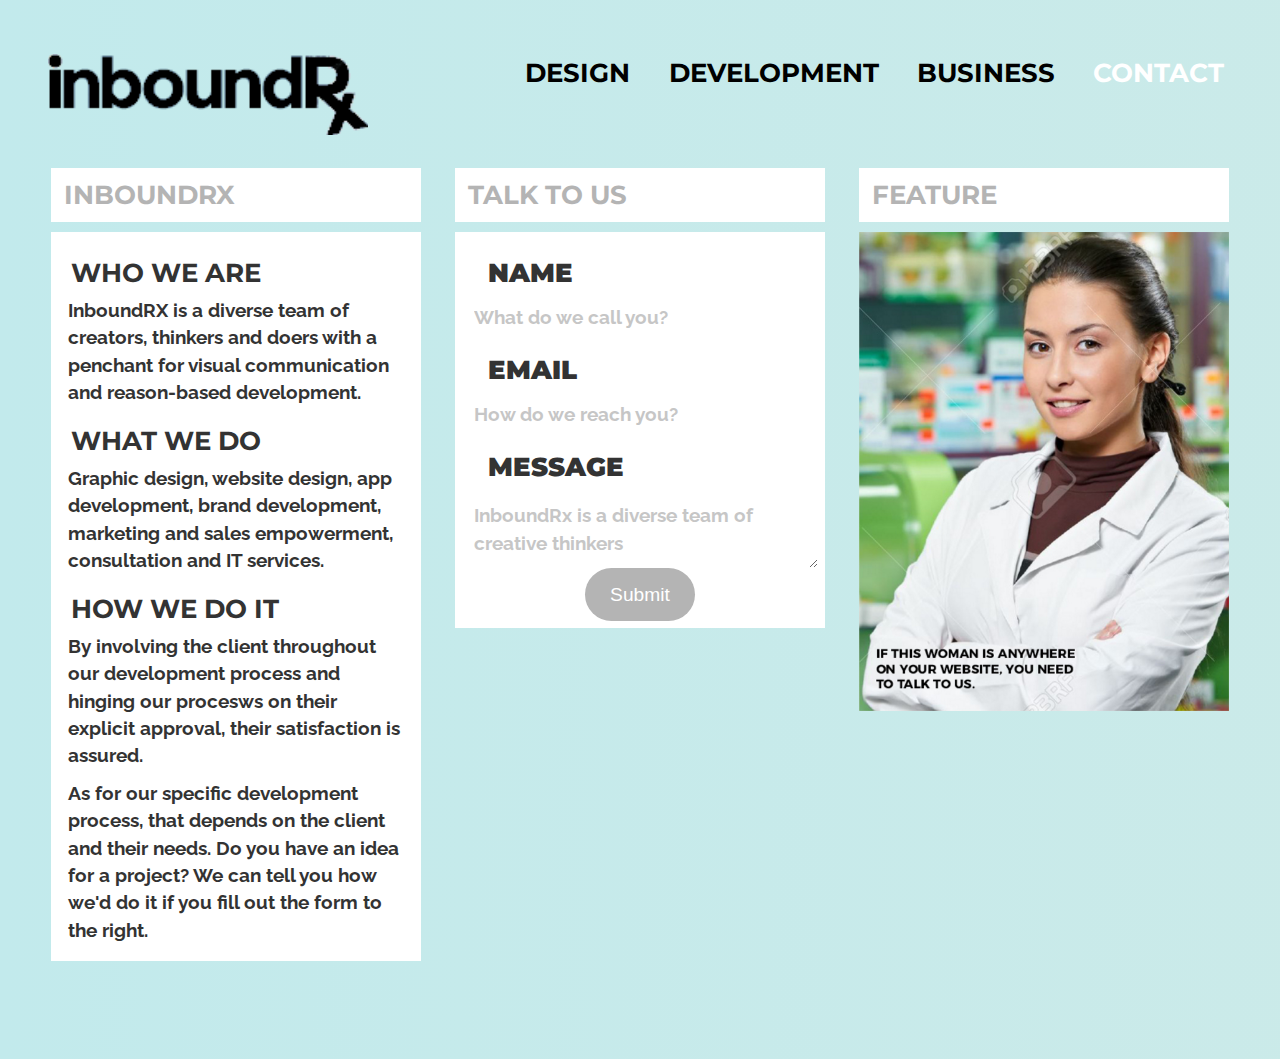
==== commit 62528225: "remove media queries and switched to vw for responseve text and margins" ====
--- a/contact.html
+++ b/contact.html
@@ -12,14 +12,17 @@
       <div class="col-xs-3">
         <img class="logo" src="images/logo.png" alt="InboundRx logo">
       </div>
-      <div class="col-xs-9 header-right">
-        <a class="menu-items" href="design.html">DESIGN</a><a class="menu-items" href="development.html">DEVELOPMENT</a><a class="menu-items" href="index.html">BUSINESS</a><a class="menu-items current-page" href="contact.html">CONTACT</a></div>
-      <span class="dropdown"><img src="images/dropdown.png" alt=""></span>
-      <div class="dropdown-content">
-        <p><a class="menu-items" href="design.html">DESIGN</a></p>
-        <p><a class="menu-items" href="development.html">DEVELOPMENT</a></p>
-        <p><a class="menu-items" href="index.html">BUSINESS</a></p>
-        <p><a class="menu-items" href="contact.html">CONTACT</a></p>
+      <div class="col-xs-9">
+        <div class="header-right">
+          <a class="menu-items" href="design.html">DESIGN</a><a class="menu-items" href="development.html">DEVELOPMENT</a><a class="menu-items" href="index.html">BUSINESS</a><a class="menu-items current-page" href="contact.html">CONTACT</a>
+        </div>
+        <img class="dropdown" src="images/dropdown.png" alt="">
+        <div class="dropdown-content">
+          <p><a class="menu-items" href="design.html">DESIGN</a></p>
+          <p><a class="menu-items" href="development.html">DEVELOPMENT</a></p>
+          <p><a class="menu-items" href="index.html">BUSINESS</a></p>
+          <p><a class="menu-items" href="contact.html">CONTACT</a></p>
+        </div>
       </div>
     </div>
   </header>
@@ -45,18 +48,20 @@
         <div class="boxed-text">
           <form>
             <div class="form-group">
-              <label for="userName"><h3>NAME</h3></label>
+              <label for="userName"><h3 class="boxed-text-header">NAME</h3></label>
               <input type="text" class="form-control" id="userName" placeholder="What do we call you?">
             </div>
             <div class="form-group">
-              <label for="userEmail"><h3>EMAIL</h3></label>
+              <label for="userEmail"><h3 class="boxed-text-header">EMAIL</h3></label>
               <input type="email" class="form-control" id="userEmail" placeholder="How do we reach you?">
             </div>
             <div class="form-group">
-              <label for="userMessage"><h3>MESSAGE</h3></label>
+              <label for="userMessage"><h3 class="boxed-text-header">MESSAGE</h3></label>
               <textarea class="form-control" rows="3" placeholder="InboundRx is a diverse team of creative thinkers"></textarea>
             </div>
-            <button type="submit" class="btn btn-default active">Submit</button>
+            <div class="text-align-center">
+              <button type="submit">Submit</button>
+            </div>
           </form>
         </div>
       </div>
--- a/css/styles.css
+++ b/css/styles.css
@@ -1,4 +1,3 @@
-
 /*GRADIENT BACKGROUND*/
 html {
     -webkit-box-sizing: border-box; /* Safari/Chrome, other WebKit */
@@ -36,22 +35,18 @@
 .dropdown {
     position: absolute;
     display: inline-block;
-    float: right;
+    text-align: right;
     display: none;
-    margin-top: 2em;
-    margin-right: 2em;
-}
-
+    width: 2em;
+}
 .dropdown-content {
     margin-right: 2em;
     display: none;
     background-color: #f9f9f9;
     min-width: 160px;
-    /*box-shadow: 0px 8px 16px 0px rgba(0,0,0,0.2);*/
     padding: 12px 16px;
     z-index: 1;
 }
-
 .dropdown:hover .dropdown-content {
     display: block;
 }
@@ -60,47 +55,34 @@
 
 .menu-items {
   font-family: 'Montserrat', sans-serif;
-  font-size: 1.6em;
+  font-size: 2vw;
   margin-right: 1em;
   margin-left: .5em;
   font-weight: bold;
-  /*text-shadow: 2px 2px 15px rgba(150, 150, 150, 0.77);*/
-}
-
+}
 .current-page {
   color: white !important;
 }
-
-/*.main-navigation {
-  margin-top: 3.2em;
-  text-align: right;
-  padding-right: 1.4em;
-}*/
-
 header > div > div > a:hover {
   color: white !important;
   font-weight: bold;
-  /*text-shadow: 2px 2px 15px rgba(150, 150, 150, 0.77);*/
-}
-
+}
 .box-section > a:hover, .subpage-link > h3:hover {
   font-family: 'Montserrat', sans-serif;
   color: black !important;
 }
-
 .logo {
   text-align: left;
-  width: 100%;
+  width: 25vw;
+  padding-top: .2vw;
   height: auto;
 }
-
 header {
-  margin: 4em 4% 2em 5%;
-}
-
+  margin: 4vw 5vh 1vw 7vh !important;
+}
 .header-right {
   text-align: right;
-  padding-top: 1em;
+  padding-top: .3vw;
   font-size: 120%;
 }
 
@@ -110,69 +92,81 @@
   color: #B4B4B4 !important;
   background: white;
   font-weight: bolder;
+  font-size: 2vw;
   font-family: 'Montserrat', sans-serif;
   margin-right: 3em;
   padding: .5em;
   width: 100%;
-  /*box-shadow: .2em .2em 26px 0px rgba(150,150,150,0.25);*/
-}
-
+}
 .boxed-text {
   width: 100%;
-  /*box-shadow: .2em .2em 37px rgba(150, 150, 150,0.80);*/
   background: white;
   margin-right: 3em;
   padding: .5em;
 }
-
 .boxed-text-content {
   font-weight: bolder !important;
   font-family: 'Raleway', sans-serif;
-}
-
+  font-size: 1.5vw;
+  padding-left: .5em;
+  padding-right: .5em;
+}
 .boxed-text-header, form > div > label {
   font-weight: bolder !important;
+  font-size: 2vw;
   font-family: 'Montserrat', sans-serif !important;
-}
-
-.boxed-image {
+  padding-left: .5em;
+  padding-right: .5em;
+}
+.boxed-image, .mini-boxed-image {
   width: 100%;
   height: auto;
 }
-
 .box-section {
   width: 31.4%;
 }
-
 .center-box {
   margin: 0em 2.9% 0em 2.9%;
 }
-
 .business-content {
   display: block;
   margin: 0em 4% 7em 4%;
 }
-
 .tiles {
-  margin-left: 3em !important;
-}
-
+  display: block;
+  margin: 0em 4% 1em 4%;
+}
 .form-control {
   border: none;
   font-weight: bolder !important;
   font-family: 'Raleway', sans-serif;
   -webkit-box-shadow: none;
 }
-
 .form-control::-webkit-input-placeholder {
   color: #C6C6C6;
-}
-
+  font-size: 1.5vw;
+}
+.form-group {
+  margin-bottom: 0vw !important;
+}
+input.form-control {
+  padding-top: 0;
+  padding-bottom: 0;
+}
+.text-align-center {
+  text-align: center;
+}
 button {
-  margin-left: 38%;
-  margin-top: 2em;
-}
-
+  background-color: #B4B4B4;
+  border: none;
+  color: white;
+  padding: 1vw 2vw;
+  text-align: center;
+  text-decoration: none;
+  display: inline-block;
+  font-size: 1.5vw;
+  border-radius: 3vw;
+}
 .page-detail {
   margin-bottom: 10em;
   background: white;
@@ -180,40 +174,30 @@
   padding-top: 2em;
   height: 44em;
 }
-
 .margin-offset {
   margin-left: 6em;
 }
-
 .current-subfolder {
   color: black !important;
 }
-
 .mini-box {
-  /*box-shadow: .2em .2em 37px rgba(150, 150, 150,0.80);*/
   margin-bottom: 2em;
   margin-right: 1em;
   width: 100%;
   background: white;
-  height: 30em;
-}
-
+}
 .mini-box-text {
   padding-left: .5em;
   padding-bottom: .75em;
   background: white;
 }
 
-.mini-boxed-image {
-  width: 100%;
-  height: 19.5em;
-}
-
 /*SCROLL*/
 
 .scrollbar {
   overflow-y: scroll;
-  height: 30em;
+  max-height: 30em;
+  margin-bottom: 2em;
 }
 #style-3::-webkit-scrollbar-track
 {
@@ -230,171 +214,26 @@
 	background-color: #B4B4B4;
 }
 
-@media screen and (min-width: 0px) {
+
+@media screen and (max-width: 425px) {
+  .header-right, .boxed-image, .boxed-text {
+    display: none;
+  }
+  .dropdown {
+    display: block;
+  }
+  .box-section {
+    width: 92vw !important;
+    margin: 0;
+    padding: 1vw;
+  }
   .section-main-titles {
-    font-size: .6em;
-  }
-  .header-right {
-    padding-top: 0.7em;
-  }
-  .menu-items {
-    font-size: 0.4em;
-  }
-  header {
-    margin-bottom: 0em;
-    margin-top: .5em;
-  }
-}
-
-@media screen and (min-width: 420px) {
-  .section-main-titles {
-    font-size: .8em;
-  }
-  .header-right {
-    padding-top: 0.5em;
-  }
-  .menu-items {
-    font-size: 0.6em;
-  }
-  header {
-    margin-bottom: 0em;
-    margin-top: .8em;
-  }
-}
-
-@media screen and (min-width: 530px) {
-  .section-main-titles {
-    font-size: 1em;
-  }
-  .header-right {
-    padding-top: 0.3em;
-  }
-  .menu-items {
-    font-size: 0.8em;
-  }
-  header {
-    margin-bottom: 0em;
-    margin-top: .8em;
-  }
-}
-
-@media screen and (min-width: 700px) {
-  .section-main-titles {
-    font-size: 1.4em;
-  }
-  .menu-items {
-    font-size: 1em;
-  }
-}
-
-@media screen and (min-width: 900px) {
-  .section-main-titles {
-    font-size: 1.6em;
-  }
-  .menu-items {
-    font-size: 1.2em;
-  }
-}
-
-@media screen and (min-width: 975px) {
-  .section-main-titles {
-    font-size: 1.8em;
-  }
-  .menu-items {
-    font-size: 1.3em;
-  }
-}
-
-@media screen and (min-width: 1200px) {
-  .section-main-titles {
-    font-size: 2em;
-  }
-  .menu-items {
-    font-size: 1.7em;
-  }
-}
-
-@media screen and (min-width: 1700px) {
-  .section-main-titles {
-    font-size: 2.7em;
-  }
-  .menu-items {
-    font-size: 2em;
-  }
-}
-
-@media screen and (min-width: 2300px) {
-  .section-main-titles {
-    font-size: 3em;
-  }
-  .menu-items {
-    font-size: 2.4em;
-  }
-}
-
-/*@media screen and (min-width: 1850px) {*/
-/*  header > div > .col-md-7, header > div > .col-md-xs {*/
-/*    width: 90%;*/
-/*  }*/
-/*}*/
-
-/*@media screen and (min-width: 1050px) {*/
-/*  .boxed-text {*/
-/*    font-size: inherit;*/
-/*  }*/
-/*  body {*/
-/*    width: 90%;*/
-/*    margin: 16px auto;*/
-/*    padding: 16px;*/
-/*    position:relative;*/
-/*  }*/
-/*}*/
-
-/*@media screen and (min-width: 1275px) {*/
-/*  body {*/
-/*    margin-left: 0em;*/
-/*  }*/
-
-/*  .box-section {*/
-/*    margin-right: 3.7%;*/
-/*    margin-left: 3.7%;*/
-/*  }*/
-/*  .main-navigation {*/
-/*    display: none;*/
-/*  }*/
-
-/*  .dropdown {*/
-/*    display: block;*/
-/*  }*/
-/*}*/
-
-/*@media screen and (max-width: 1051px) {*/
-/*  .box-section {*/
-/*    width: 25%;*/
-/*  }*/
-/*}*/
-
-/*@media screen and (max-width: 900px) {*/
-/*  .section-main-titles {*/
-/*    font-size: medium;*/
-/*  }*/
-/*}*/
-
-/*@media screen and (max-width: 680px) {*/
-/*  .boxed-image {*/
-/*    display: none;*/
-/*  }*/
-
-/*  .box-section {*/
-/*    width: 80%;*/
-/*    margin-right: 4em;*/
-/*  }*/
-
-/*  .section-main-titles {*/
-/*    margin-right: 4em;*/
-/*  }*/
-
-/*  .logo {*/
-/*    margin-left: 2em !important;*/
-/*  }*/
-/*}*/
+    margin: 0;
+    text-align: center;
+    font-size: 3vw;
+  }
+
+  .dropdown {
+    margin-left: 57vw;
+  }
+}
